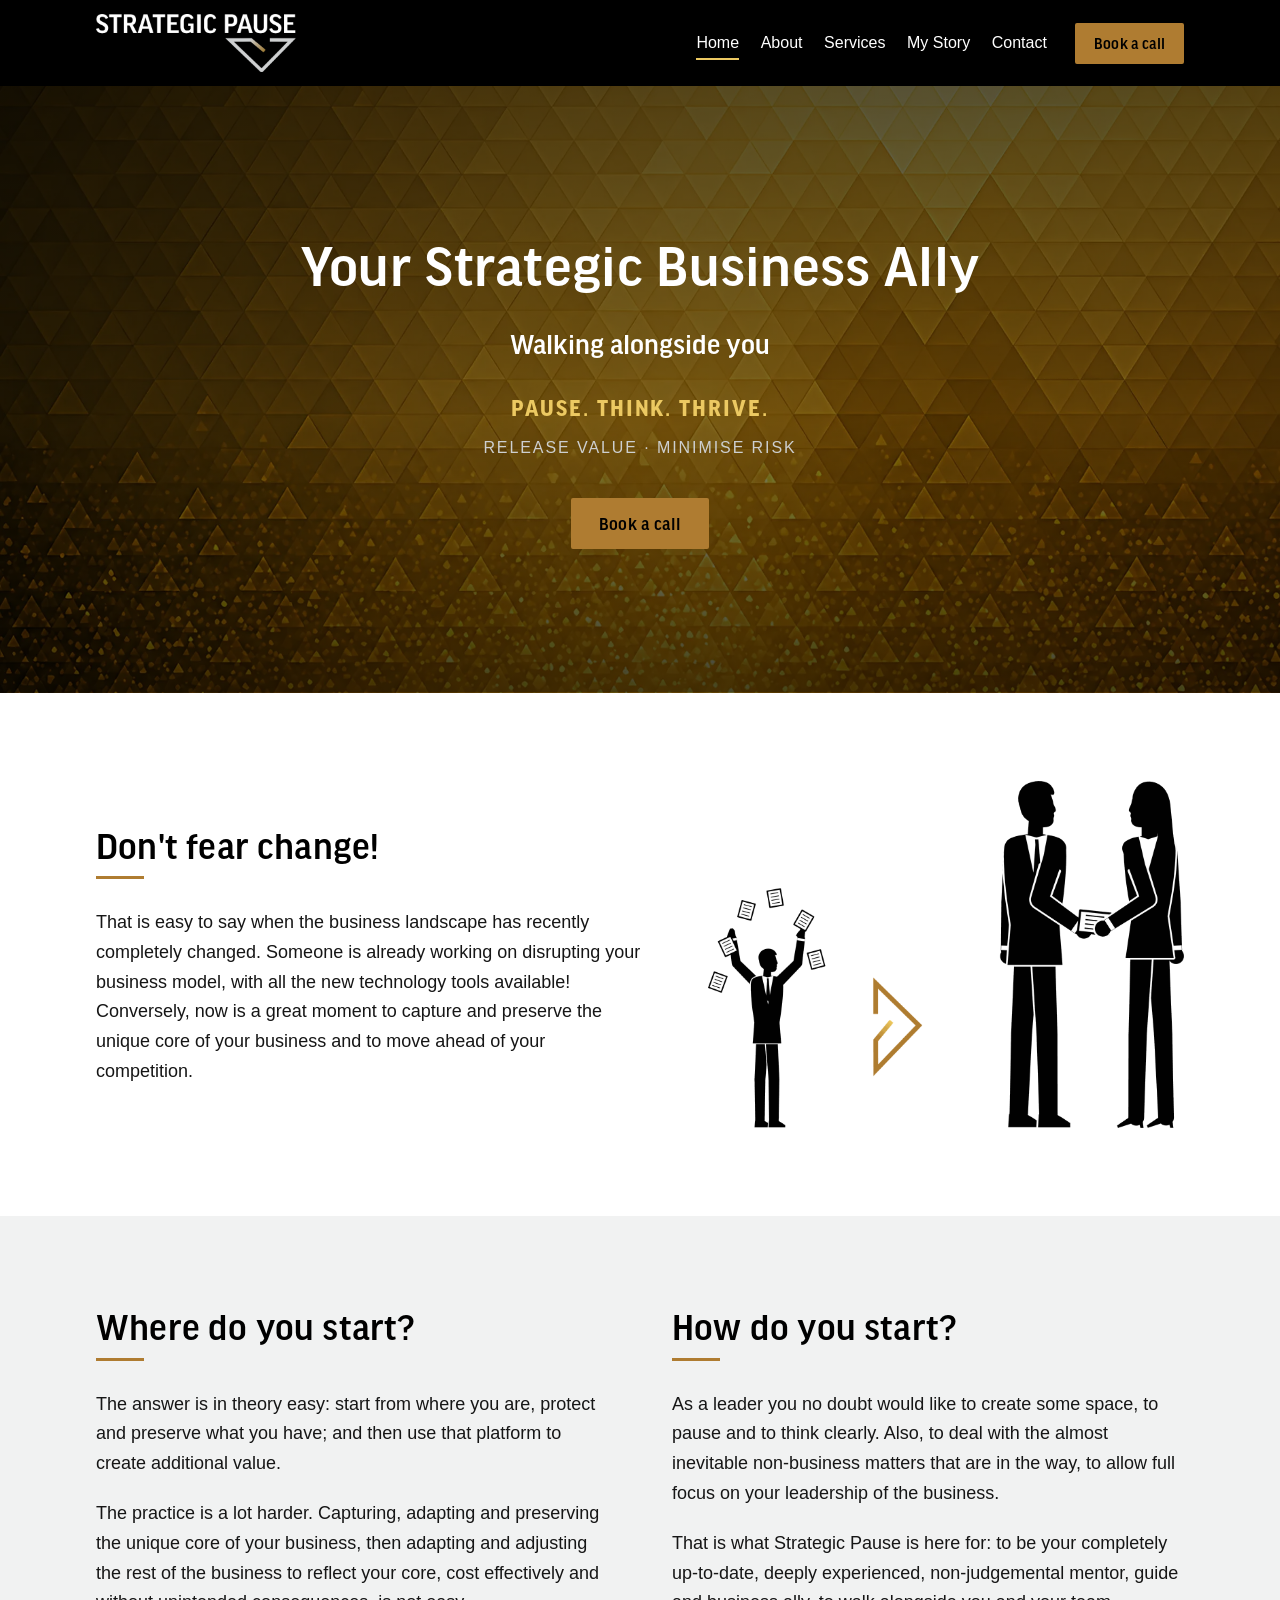
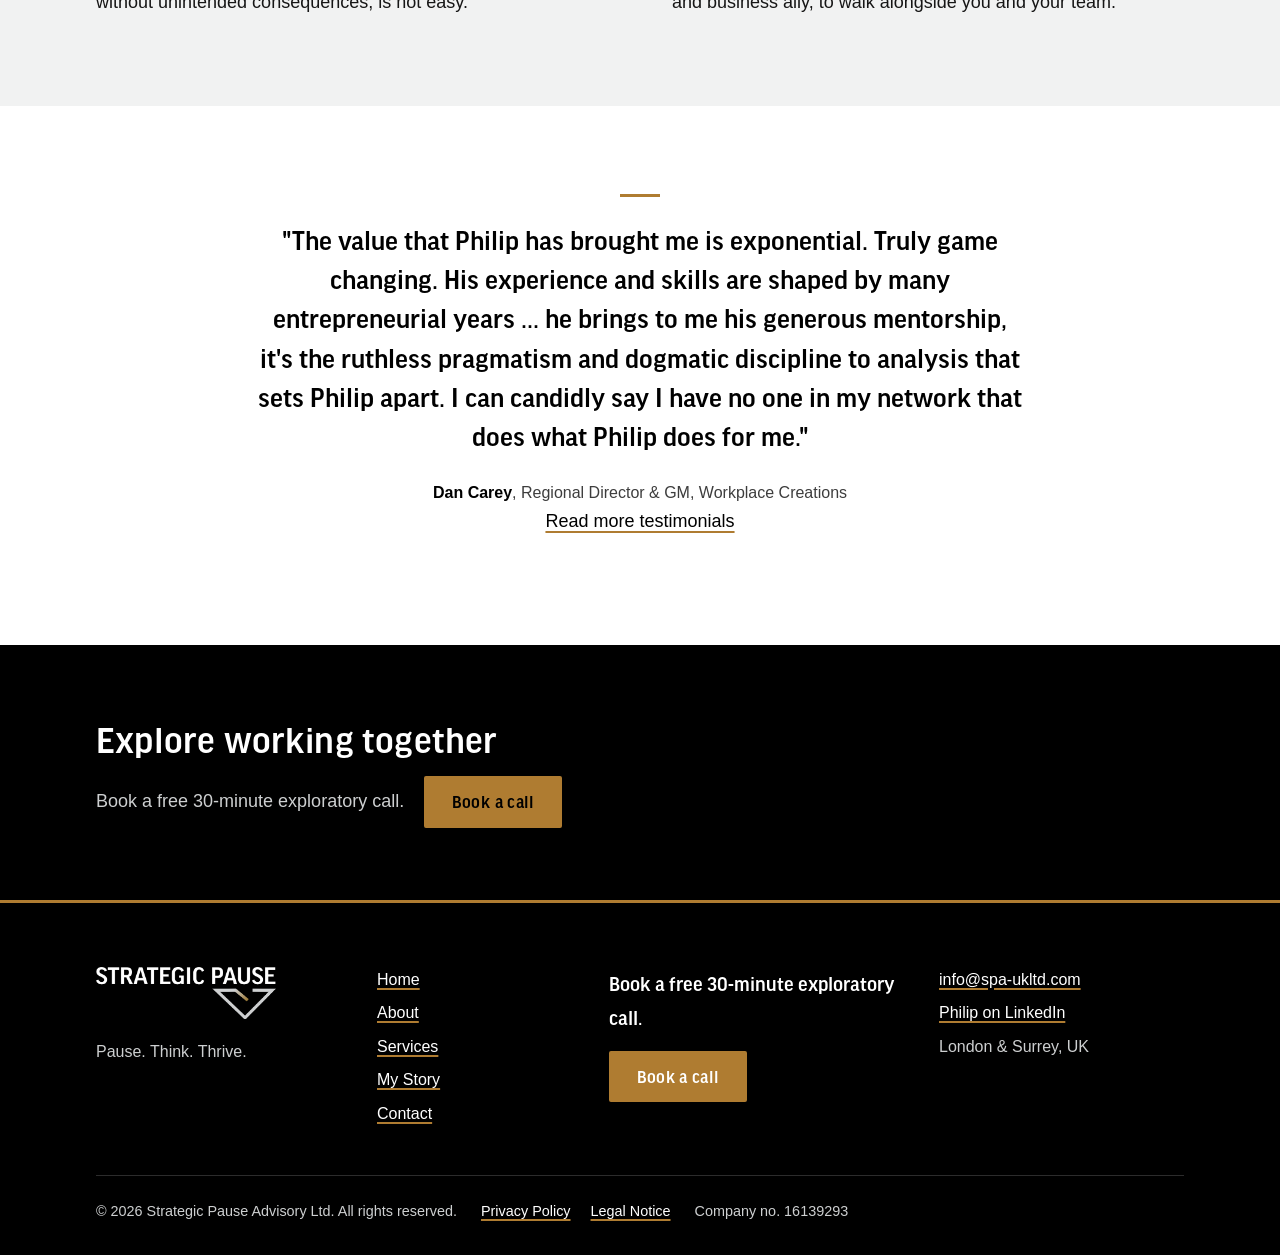
==== index.html @ 0870dadc "Build the Strategic Pause Advisory website Static HTML and CSS replacement for the Wix site, ready f" ====
<!DOCTYPE html>
<html lang="en-GB">
<head>
<meta charset="utf-8">
<meta name="viewport" content="width=device-width, initial-scale=1">
<title>Strategic Pause Advisory | Your Strategic Business Ally</title>
<meta name="description" content="Strategic Pause Advisory: a non-judgemental mentor, guide and business ally who walks alongside you and your team. Pause. Think. Thrive.">
<link rel="canonical" href="https://www.strategicpauseadvisory.com/">
<meta name="theme-color" content="#000000">
<meta property="og:type" content="website">
<meta property="og:site_name" content="Strategic Pause Advisory">
<meta property="og:locale" content="en_GB">
<meta property="og:title" content="Strategic Pause Advisory | Your Strategic Business Ally">
<meta property="og:description" content="Strategic Pause Advisory: a non-judgemental mentor, guide and business ally who walks alongside you and your team. Pause. Think. Thrive.">
<meta property="og:url" content="https://www.strategicpauseadvisory.com/">
<meta property="og:image" content="https://www.strategicpauseadvisory.com/images/og-share.jpg">
<meta property="og:image:width" content="1200">
<meta property="og:image:height" content="630">
<meta property="og:image:alt" content="Strategic Pause logo on a gold triangle background">
<meta name="twitter:card" content="summary_large_image">
<link rel="icon" href="favicon.ico" sizes="any">
<link rel="icon" type="image/png" sizes="32x32" href="favicon-32.png">
<link rel="apple-touch-icon" href="apple-touch-icon.png">
<link rel="preload" href="fonts/FFGoodHeadlineProMedium/font.woff2" as="font" type="font/woff2" crossorigin>
<link rel="stylesheet" href="fonts/fonts.css">
<link rel="stylesheet" href="css/styles.css">
<script>document.documentElement.className += " js";</script>
<script src="js/site.js" defer></script>
</head>
<body>
<a class="skip-link" href="#main">Skip to content</a>
<header class="site-header">
  <div class="wrap">
    <a class="logo-link" href="./">
      <img src="images/logo-white-gold.png" width="1200" height="350" alt="Strategic Pause: home">
    </a>
    <a class="btn btn--small" href="https://calendly.com/philip-feibusch-spa-ukltd/30min" target="_blank" rel="noopener">Book a call<span class="visually-hidden"> (opens in new tab)</span></a>
    <button class="menu-toggle" type="button" aria-expanded="false" aria-controls="site-nav">
      <span class="visually-hidden">Menu</span>
      <svg class="icon-open" viewBox="0 0 24 24" aria-hidden="true" focusable="false"><path d="M3 6h18M3 12h18M3 18h18" stroke="currentColor" stroke-width="2" fill="none"/></svg>
      <svg class="icon-close" viewBox="0 0 24 24" aria-hidden="true" focusable="false"><path d="M5 5l14 14M19 5L5 19" stroke="currentColor" stroke-width="2" fill="none"/></svg>
    </button>
    <nav class="site-nav" id="site-nav" aria-label="Main">
      <ul>
        <li><a href="./" aria-current="page">Home</a></li>
        <li><a href="about/">About</a></li>
        <li><a href="spaservices/">Services</a></li>
        <li><a href="mystory/">My Story</a></li>
        <li><a href="contact/">Contact</a></li>
      </ul>
    </nav>
  </div>
</header>
<main id="main">
<section class="hero">
  <div class="wrap">
    <h1>Your Strategic Business Ally</h1>
    <p class="lead">Walking alongside you</p>
    <p class="strapline">Pause. Think. Thrive.</p>
    <p class="support">Release Value &middot; Minimise Risk</p>
    <a class="btn" href="https://calendly.com/philip-feibusch-spa-ukltd/30min" target="_blank" rel="noopener">Book a call<span class="visually-hidden"> (opens in new tab)</span></a>
  </div>
</section>

<section class="section">
  <div class="wrap split">
    <div class="prose">
      <h2 class="rule">Don't fear change!</h2>
      <p>That is easy to say when the business landscape has recently completely changed. Someone is already working on disrupting your business model, with all the new technology tools available! Conversely, now is a great moment to capture and preserve the unique core of your business and to move ahead of your competition.</p>
    </div>
    <div class="split__media">
      <img src="images/overwhelmed-to-deal.png" width="1400" height="1020" alt="Illustration: an overwhelmed leader juggling papers, then two people shaking hands on a deal" loading="lazy" decoding="async">
    </div>
  </div>
</section>

<section class="section section--tint">
  <div class="wrap columns">
    <div class="prose">
      <h2 class="rule">Where do you start?</h2>
      <p>The answer is in theory easy: start from where you are, protect and preserve what you have; and then use that platform to create additional value.</p>
      <p>The practice is a lot harder. Capturing, adapting and preserving the unique core of your business, then adapting and adjusting the rest of the business to reflect your core, cost effectively and without unintended consequences, is not easy.</p>
    </div>
    <div class="prose">
      <h2 class="rule">How do you start?</h2>
      <p>As a leader you no doubt would like to create some space, to pause and to think clearly. Also, to deal with the almost inevitable non-business matters that are in the way, to allow full focus on your leadership of the business.</p>
      <p>That is what Strategic Pause is here for: to be your completely up-to-date, deeply experienced, non-judgemental mentor, guide and business ally, to walk alongside you and your team.</p>
    </div>
  </div>
</section>

<section class="section" aria-label="Testimonial">
  <div class="wrap">
    <figure class="home-quote">
      <blockquote>
        <p>"The value that Philip has brought me is exponential. Truly game changing. His experience and skills are shaped by many entrepreneurial years &hellip; he brings to me his generous mentorship, it's the ruthless pragmatism and dogmatic discipline to analysis that sets Philip apart. I can candidly say I have no one in my network that does what Philip does for me."</p>
      </blockquote>
      <figcaption><strong>Dan Carey</strong>, Regional Director &amp; GM, Workplace Creations</figcaption>
      <p><a href="mystory/#testimonials">Read more testimonials</a></p>
    </figure>
  </div>
</section>

<section class="cta-band">
  <div class="wrap">
    <h2>Explore working together</h2>
    <div class="cta-line">
      <p>Book a free 30-minute exploratory call.</p>
      <a class="btn" href="https://calendly.com/philip-feibusch-spa-ukltd/30min" target="_blank" rel="noopener">Book a call<span class="visually-hidden"> (opens in new tab)</span></a>
    </div>
  </div>
</section>
</main>
<footer class="site-footer">
  <div class="wrap">
    <div class="footer-grid">
      <div class="footer-logo">
        <a href="./"><img src="images/logo-white-gold.png" width="1200" height="350" alt="Strategic Pause: home"></a>
        <p>Pause. Think. Thrive.</p>
      </div>
      <nav class="footer-nav" aria-label="Footer">
        <ul>
          <li><a href="./">Home</a></li>
          <li><a href="about/">About</a></li>
          <li><a href="spaservices/">Services</a></li>
          <li><a href="mystory/">My Story</a></li>
          <li><a href="contact/">Contact</a></li>
        </ul>
      </nav>
      <div class="footer-cta">
        <p>Book a free 30-minute exploratory call.</p>
        <a class="btn" href="https://calendly.com/philip-feibusch-spa-ukltd/30min" target="_blank" rel="noopener">Book a call<span class="visually-hidden"> (opens in new tab)</span></a>
      </div>
      <div class="footer-contact">
        <ul>
          <li><a href="mailto:info@spa-ukltd.com">info@spa-ukltd.com</a></li>
          <li><a href="https://www.linkedin.com/in/philipfeibusch/" target="_blank" rel="noopener">Philip on LinkedIn<span class="visually-hidden"> (opens in new tab)</span></a></li>
          <li>London &amp; Surrey, UK</li>
        </ul>
      </div>
    </div>
    <div class="footer-bottom">
      <p>&copy; 2026 Strategic Pause Advisory Ltd. All rights reserved.</p>
      <ul>
        <li><a href="privacypolicy/">Privacy Policy</a></li>
        <li><a href="legalnotice/">Legal Notice</a></li>
      </ul>
      <p>Company no. 16139293</p>
    </div>
  </div>
</footer>
</body>
</html>
---- fonts/fonts.css ----
/**
 * @license
 * MyFonts Webfont Build ID 3867246, 2020-12-16T11:57:38-0500
 * 
 * The fonts listed in this notice are subject to the End User License
 * Agreement(s) entered into by the website owner. All other parties are 
 * explicitly restricted from using the Licensed Webfonts(s).
 * 
 * You may obtain a valid license at the URLs below.
 * 
 * Webfont: FF Good Headline Pro Bold by FontFont
 * URL: https://www.myfonts.com/collections/fontfont-foundry

 * Webfont: FF Good Headline Pro Medium by FontFont
 * URL: https://www.myfonts.com/collections/fontfont-foundry
 
 * © 2025 MyFonts Inc. */


  
@font-face {
  font-family: "FFGoodHeadlineProBold";
  src: url('FFGoodHeadlineProBold/font.woff2') format('woff2'), url('FFGoodHeadlineProBold/font.woff') format('woff');
  font-display: swap;
}
@font-face {
  font-family: "FFGoodHeadlineProMedium";
  src: url('FFGoodHeadlineProMedium/font.woff2') format('woff2'), url('FFGoodHeadlineProMedium/font.woff') format('woff');
  font-display: swap;
}
---- css/styles.css ----
/* Strategic Pause Advisory: shared stylesheet
   Brand colours and fonts follow brand/SPA Brand Guidelines (see CLAUDE.md). */

/* ---------- Tokens ---------- */
:root {
  --black: #000000;          /* True Black */
  --grey: #CDCFD0;           /* Steel Grey */
  --gold: #AF7C31;           /* Pure Gold */
  --gold-deep: #9E7B3A;      /* Deep Gold */
  --butter: #ECC962;         /* Butter Yellow */
  --white: #FFFFFF;          /* Powder White */
  --grey-pale: #F1F2F2;      /* light tint of Steel Grey for section bands */
  --text: #161616;
  --text-soft: #3d3d3d;

  --font-head: "FFGoodHeadlineProMedium", "Avenir Next", Avenir, "Segoe UI", sans-serif;
  --font-head-bold: "FFGoodHeadlineProBold", "Avenir Next", Avenir, "Segoe UI", sans-serif;
  --font-body: "Avenir Next", Avenir, "Segoe UI", Roboto, "Helvetica Neue", Arial, sans-serif;

  --gutter: clamp(1rem, 4vw, 2rem);
  --wrap: 72rem;
  --measure: 40rem;
  --section-space: clamp(3rem, 8vw, 5.5rem);
  --header-h: 5.25rem;
}

/* ---------- Base ---------- */
*, *::before, *::after { box-sizing: border-box; }

html {
  -webkit-text-size-adjust: 100%;
  text-size-adjust: 100%;
  scroll-padding-top: calc(var(--header-h) + 1rem);
}

body {
  margin: 0;
  background: var(--white);
  color: var(--text);
  font-family: var(--font-body);
  font-size: 1.125rem;
  line-height: 1.65;
  font-weight: 400;
}

img { max-width: 100%; height: auto; display: block; }

h1, h2, h3, h4 {
  font-family: var(--font-head);
  font-weight: normal;
  color: var(--black);
  line-height: 1.15;
  margin: 0 0 0.75em;
  letter-spacing: 0.005em;
}
h1 { font-size: clamp(2.25rem, 6vw, 3.75rem); }
h2 { font-size: clamp(1.75rem, 3.6vw, 2.4rem); }
h3 { font-size: clamp(1.25rem, 2.4vw, 1.5rem); }
h4 { font-size: 1.25rem; }
h3.subhead { font-size: clamp(1.4rem, 2.8vw, 1.8rem); margin-top: 2.5rem; }
.prose > h3.subhead:first-child { margin-top: 0; }

/* short gold rule under section headings */
.rule::after {
  content: "";
  display: block;
  width: 3rem;
  height: 3px;
  margin-top: 0.6rem;
  background: var(--gold);
}

p, ul, ol, blockquote { margin: 0 0 1.15em; }
strong, b { font-weight: 700; }

a {
  color: var(--black);
  text-decoration: underline;
  text-decoration-color: var(--gold);
  text-decoration-thickness: 2px;
  text-underline-offset: 0.2em;
}
a:hover { text-decoration-color: var(--black); }

:focus-visible {
  outline: 3px solid var(--black);
  outline-offset: 3px;
  box-shadow: 0 0 0 6px var(--butter);
  border-radius: 2px;
}
.on-dark :focus-visible,
.site-header :focus-visible,
.site-footer :focus-visible,
.hero :focus-visible,
.page-banner :focus-visible {
  outline-color: var(--butter);
  box-shadow: none;
}

.visually-hidden {
  position: absolute !important;
  width: 1px; height: 1px;
  padding: 0; margin: -1px;
  overflow: hidden; clip: rect(0 0 0 0);
  white-space: nowrap; border: 0;
}

.skip-link {
  position: absolute;
  left: 1rem; top: -4rem;
  z-index: 100;
  background: var(--butter);
  color: var(--black);
  padding: 0.6rem 1rem;
  font-weight: 700;
  text-decoration: none;
}
.skip-link:focus { top: 1rem; }

.wrap {
  width: 100%;
  max-width: var(--wrap);
  margin-inline: auto;
  padding-inline: var(--gutter);
}

/* ---------- Buttons ---------- */
.btn {
  display: inline-block;
  background: var(--gold);
  color: var(--black);              /* black on Pure Gold: 5.75:1 */
  font-family: var(--font-head);
  font-size: 1.125rem;
  line-height: 1.2;
  letter-spacing: 0.02em;
  padding: 0.8rem 1.6rem;
  border: 2px solid var(--gold);
  border-radius: 2px;
  text-decoration: none;
  transition: background-color .15s ease, border-color .15s ease;
}
.btn:hover { background: var(--butter); border-color: var(--butter); color: var(--black); }
.btn--small { font-size: 1rem; padding: 0.55rem 1.05rem; }

.cta-line { display: flex; flex-wrap: wrap; align-items: center; gap: 0.75rem 1.25rem; }
.cta-line p { margin: 0; }

/* ---------- Header ---------- */
.site-header {
  position: sticky;
  top: 0;
  z-index: 50;
  background: var(--black);
  color: var(--white);
}
.site-header .wrap {
  display: flex;
  align-items: center;
  gap: 1rem;
  min-height: var(--header-h);
  padding-block: 0.875rem;   /* clear space around the logo (about half a letter height) */
}
.logo-link { display: block; flex: 0 0 auto; margin-right: auto; }
.site-nav { order: 1; }
.site-header .btn { order: 2; margin-left: 0.75rem; }
.menu-toggle { order: 3; }
.logo-link img { width: 200px; height: auto; }

.site-nav ul {
  list-style: none;
  margin: 0;
  padding: 0;
  display: flex;
  gap: 0.25rem 1.35rem;
}
.site-nav a {
  color: var(--white);
  text-decoration: none;
  font-size: 1rem;
  padding-block: 0.4rem;
  border-bottom: 2px solid transparent;
}
.site-nav a:hover { border-bottom-color: var(--gold); }
.site-nav a[aria-current="page"] { border-bottom-color: var(--butter); }

.menu-toggle {
  display: none;
  align-items: center;
  justify-content: center;
  width: 2.75rem;
  height: 2.75rem;
  padding: 0;
  background: transparent;
  color: var(--white);
  border: 1px solid #555;
  border-radius: 2px;
  cursor: pointer;
}
.menu-toggle svg { width: 1.4rem; height: 1.4rem; }
.menu-toggle .icon-close { display: none; }
.menu-toggle[aria-expanded="true"] .icon-open { display: none; }
.menu-toggle[aria-expanded="true"] .icon-close { display: block; }

@media (max-width: 860px) {
  :root { --header-h: 4.5rem; }
  .logo-link img { width: 150px; }
  .site-header .btn { font-size: 0.95rem; padding: 0.5rem 0.85rem; }
  .js .menu-toggle { display: inline-flex; }

  /* without JavaScript the menu simply wraps below the logo */
  .site-header .wrap { flex-wrap: wrap; }
  .site-header .btn { order: 1; margin-left: 0; }
  .menu-toggle { order: 2; }
  .site-nav { order: 3; width: 100%; }
  .site-nav ul { flex-wrap: wrap; }

  .js .site-nav { display: none; }
  .js .site-nav.is-open { display: block; }
  .js .site-nav ul {
    flex-direction: column;
    gap: 0;
    padding-block: 0.5rem 1rem;
    border-top: 1px solid #333;
  }
  .js .site-nav a {
    display: block;
    padding: 0.8rem 0;
    font-size: 1.125rem;
    border-bottom: 1px solid #222;
  }
  .js .site-nav a[aria-current="page"] { color: var(--butter); border-bottom-color: #222; }
}

/* ---------- Home hero ---------- */
.hero {
  position: relative;
  color: var(--white);
  background-color: #2a1f0c;
  background-image:
    linear-gradient(180deg, rgba(0,0,0,.66) 0%, rgba(0,0,0,.5) 55%, rgba(0,0,0,.72) 100%),
    url("../images/hero-gold.webp");
  background-size: cover;
  background-position: center;
  text-align: center;
  padding-block: clamp(5rem, 16vh, 9rem);
}
.hero h1 { color: var(--white); margin-bottom: 0.35em; }
.hero .lead {
  font-family: var(--font-head);
  font-size: clamp(1.35rem, 3vw, 1.8rem);
  margin-bottom: 1.25rem;
}
.strapline {
  font-family: var(--font-head-bold);
  color: var(--butter);
  font-size: clamp(1.2rem, 2.6vw, 1.5rem);
  letter-spacing: 0.08em;
  text-transform: uppercase;
  margin-bottom: 0.5rem;
}
.hero .support {
  font-size: 1rem;
  letter-spacing: 0.12em;
  text-transform: uppercase;
  color: var(--grey);
  margin-bottom: 2.25rem;
}

/* ---------- Inner page banner ---------- */
.page-banner {
  color: var(--white);
  background-color: #2a1f0c;
  background-image:
    linear-gradient(90deg, rgba(0,0,0,.86) 0%, rgba(0,0,0,.7) 60%, rgba(0,0,0,.55) 100%),
    url("../images/hero-gold.webp");
  background-size: cover;
  background-position: center 40%;
  padding-block: clamp(2.75rem, 7vw, 4.5rem);
}
.page-banner h1 { color: var(--white); margin-bottom: 0.3em; }
.page-banner .strapline { margin: 0; font-size: clamp(1rem, 2vw, 1.2rem); }

/* ---------- Sections ---------- */
.section { padding-block: var(--section-space); }
.section--tint { background: var(--grey-pale); }
.section--dark { background: var(--black); color: var(--white); }
.section--dark h2 { color: var(--white); }
.section:not(.section--tint):not(.section--dark) + .section:not(.section--tint):not(.section--dark) { padding-top: 0; }

.prose { max-width: var(--measure); }
.prose > :last-child { margin-bottom: 0; }

/* text + image, side by side on wide screens */
.split {
  display: grid;
  gap: clamp(2rem, 5vw, 4rem);
  align-items: center;
}
.split > * { min-width: 0; }
.split__media img { margin-inline: auto; }
@media (min-width: 860px) {
  .split { grid-template-columns: 1.15fr 1fr; }
  .split--media-first { grid-template-columns: 1fr 1.15fr; }
  .split--media-first .split__media { order: -1; }
  .split--top { align-items: start; }
}

.columns { display: grid; gap: 2.5rem clamp(2rem, 5vw, 4rem); }
@media (min-width: 860px) { .columns { grid-template-columns: 1fr 1fr; } }

.figure-wide { margin: 2rem 0; }
.figure-wide img { width: 100%; max-width: 52rem; }

/* ---------- Lists with brand triangles ---------- */
.tri-list { list-style: none; padding: 0; }
.tri-list li { position: relative; padding-left: 1.75rem; margin-bottom: 0.55rem; }
.tri-list li::before {
  content: "";
  position: absolute;
  left: 0; top: 0.55em;
  width: 0; height: 0;
  border-left: 0.5rem solid transparent;
  border-right: 0.5rem solid transparent;
  border-top: 0.6rem solid var(--gold);
}

/* ---------- Quotes and testimonials ---------- */
.pull-quote {
  margin: 2rem 0;
  padding: 0.25rem 0 0.25rem 1.5rem;
  border-left: 4px solid var(--gold);
  font-family: var(--font-head);
  font-size: clamp(1.3rem, 2.6vw, 1.6rem);
  line-height: 1.35;
  color: var(--black);
}
.pull-quote p { margin: 0; }
.pull-quote cite {
  display: block;
  margin-top: 0.75rem;
  font-family: var(--font-body);
  font-size: 1rem;
  font-style: normal;
  color: var(--text-soft);
}

.testimonials {
  list-style: none;
  padding: 0;
  margin: 0;
  display: grid;
  gap: 1.5rem;
}
@media (min-width: 860px) { .testimonials { grid-template-columns: 1fr 1fr; } }
.testimonial {
  margin: 0;
  background: var(--white);
  border-top: 4px solid var(--gold);
  padding: 1.75rem 1.75rem 1.5rem;
  box-shadow: 0 1px 3px rgba(0,0,0,.08);
  display: flex;
  flex-direction: column;
}
.testimonial blockquote { margin: 0 0 1.25rem; font-size: 1.0625rem; }
.testimonial blockquote p { margin: 0; }
.testimonial figcaption { margin-top: auto; font-size: 0.95rem; color: var(--text-soft); }
.testimonial figcaption strong { display: block; color: var(--black); font-size: 1.0625rem; }

.home-quote {
  max-width: 48rem;
  margin: 0 auto;
  text-align: center;
}
.home-quote blockquote {
  margin: 0 0 1.5rem;
  font-family: var(--font-head);
  font-size: clamp(1.3rem, 2.8vw, 1.75rem);
  line-height: 1.4;
  color: var(--black);
}
.home-quote blockquote::before {
  content: "";
  display: block;
  width: 2.5rem; height: 3px;
  margin: 0 auto 1.5rem;
  background: var(--gold);
}
.home-quote blockquote p { margin: 0; }
.home-quote figcaption { font-size: 1rem; color: var(--text-soft); }
.home-quote figcaption strong { color: var(--black); }

/* ---------- My Story portrait ---------- */
.portrait img { width: min(100%, 20rem); margin-inline: auto; }
@media (min-width: 860px) {
  .story { grid-template-columns: 1.6fr 1fr; align-items: start; }
  .portrait { position: sticky; top: calc(var(--header-h) + 2rem); }
}

/* ---------- Videos (click to load youtube-nocookie) ---------- */
.video-grid {
  display: grid;
  gap: 2rem;
  grid-template-columns: repeat(auto-fit, minmax(min(100%, 18rem), 1fr));
  margin-top: 2rem;
}
.video-card h4 { font-size: 1.25rem; margin: 0.9rem 0 0.35rem; }
.video-card .label {
  display: block;
  font-family: var(--font-body);
  font-size: 0.85rem;
  letter-spacing: 0.1em;
  text-transform: uppercase;
  color: var(--text-soft);
  margin-bottom: 0.2rem;
}
.video-card p { margin: 0.3rem 0 0; font-size: 1rem; }

.video {
  position: relative;
  aspect-ratio: 16 / 9;
  background: var(--black);
  overflow: hidden;
}
.video > a, .video iframe {
  position: absolute;
  inset: 0;
  width: 100%;
  height: 100%;
  border: 0;
}
.video > a { display: block; }
.video img { width: 100%; height: 100%; object-fit: cover; transition: opacity .2s ease; }
.video > a:hover img { opacity: 0.85; }
.play {
  position: absolute;
  left: 50%; top: 50%;
  width: 4.25rem; height: 4.25rem;
  transform: translate(-50%, -50%);
  border-radius: 50%;
  background: rgba(0,0,0,.72);
  border: 2px solid var(--butter);
  display: flex;
  align-items: center;
  justify-content: center;
  pointer-events: none;
}
.play svg { width: 1.6rem; height: 1.6rem; margin-left: 0.25rem; fill: var(--butter); }
.video > a:hover .play, .video > a:focus-visible .play { background: var(--gold); border-color: var(--gold); }
.video > a:hover .play svg, .video > a:focus-visible .play svg { fill: var(--black); }
.video > a:focus-visible { outline-offset: -4px; outline-color: var(--butter); box-shadow: none; }

.video-small { max-width: 22rem; margin-top: 1rem; }
.video-small .play { width: 3.25rem; height: 3.25rem; }

.resource-list { list-style: none; padding: 0; margin: 0; }
.resource-list li { margin-bottom: 0.6rem; }
.tag {
  display: inline-block;
  font-size: 0.8rem;
  letter-spacing: 0.1em;
  text-transform: uppercase;
  color: var(--text-soft);
  margin-right: 0.5rem;
}

/* ---------- CTA band ---------- */
.cta-band { background: var(--black); color: var(--white); padding-block: clamp(3rem, 7vw, 4.5rem); }
.cta-band h2 { color: var(--white); margin-bottom: 0.4em; }
.cta-band p { color: var(--grey); }
.cta-band .cta-text { color: var(--white); font-family: var(--font-head); font-size: clamp(1.4rem, 3vw, 1.9rem); line-height: 1.25; }

/* ---------- Contact ---------- */
.contact-details { list-style: none; padding: 0; margin: 1.5rem 0 0; }
.contact-details li { margin-bottom: 0.4rem; }

/* ---------- Legal pages ---------- */
.legal h2 { font-size: clamp(1.35rem, 2.6vw, 1.65rem); margin-top: 2.25rem; }
.legal .updated { color: var(--text-soft); }

/* ---------- Footer ---------- */
.site-footer {
  background: var(--black);
  color: var(--grey);
  font-size: 1rem;
  padding-block: clamp(3rem, 6vw, 4rem) 2rem;
  border-top: 3px solid var(--gold);
}
.site-footer a { color: var(--white); }
.footer-grid { display: grid; gap: 2.25rem; }
.footer-nav ul { list-style: none; padding: 0; margin: 0; }
.footer-nav li { margin-bottom: 0.45rem; }
@media (min-width: 600px) { .footer-grid { grid-template-columns: 1fr 1fr; } }
@media (min-width: 1000px) { .footer-grid { grid-template-columns: 1fr 0.8fr 1.2fr 1fr; align-items: start; } }
.footer-logo img { width: 180px; }
.footer-logo p { margin: 1.25rem 0 0; }
.footer-cta p { color: var(--white); font-family: var(--font-head); font-size: 1.3rem; margin-bottom: 1rem; }
.footer-contact ul { list-style: none; padding: 0; margin: 0; }
.footer-contact li { margin-bottom: 0.45rem; }
.footer-bottom {
  margin-top: 2.5rem;
  padding-top: 1.5rem;
  border-top: 1px solid #2c2c2c;
  display: flex;
  flex-wrap: wrap;
  gap: 0.5rem 1.5rem;
  font-size: 0.9rem;
}
.footer-bottom p { margin: 0; }
.footer-bottom ul { list-style: none; padding: 0; margin: 0; display: flex; gap: 1.25rem; }

/* ---------- 404 ---------- */
.not-found { text-align: center; padding-block: clamp(4rem, 12vw, 8rem); }
.not-found img { width: 64px; margin: 0 auto 1.5rem; }
.not-found .prose { margin-inline: auto; }

@media (prefers-reduced-motion: reduce) {
  * { transition: none !important; }
}
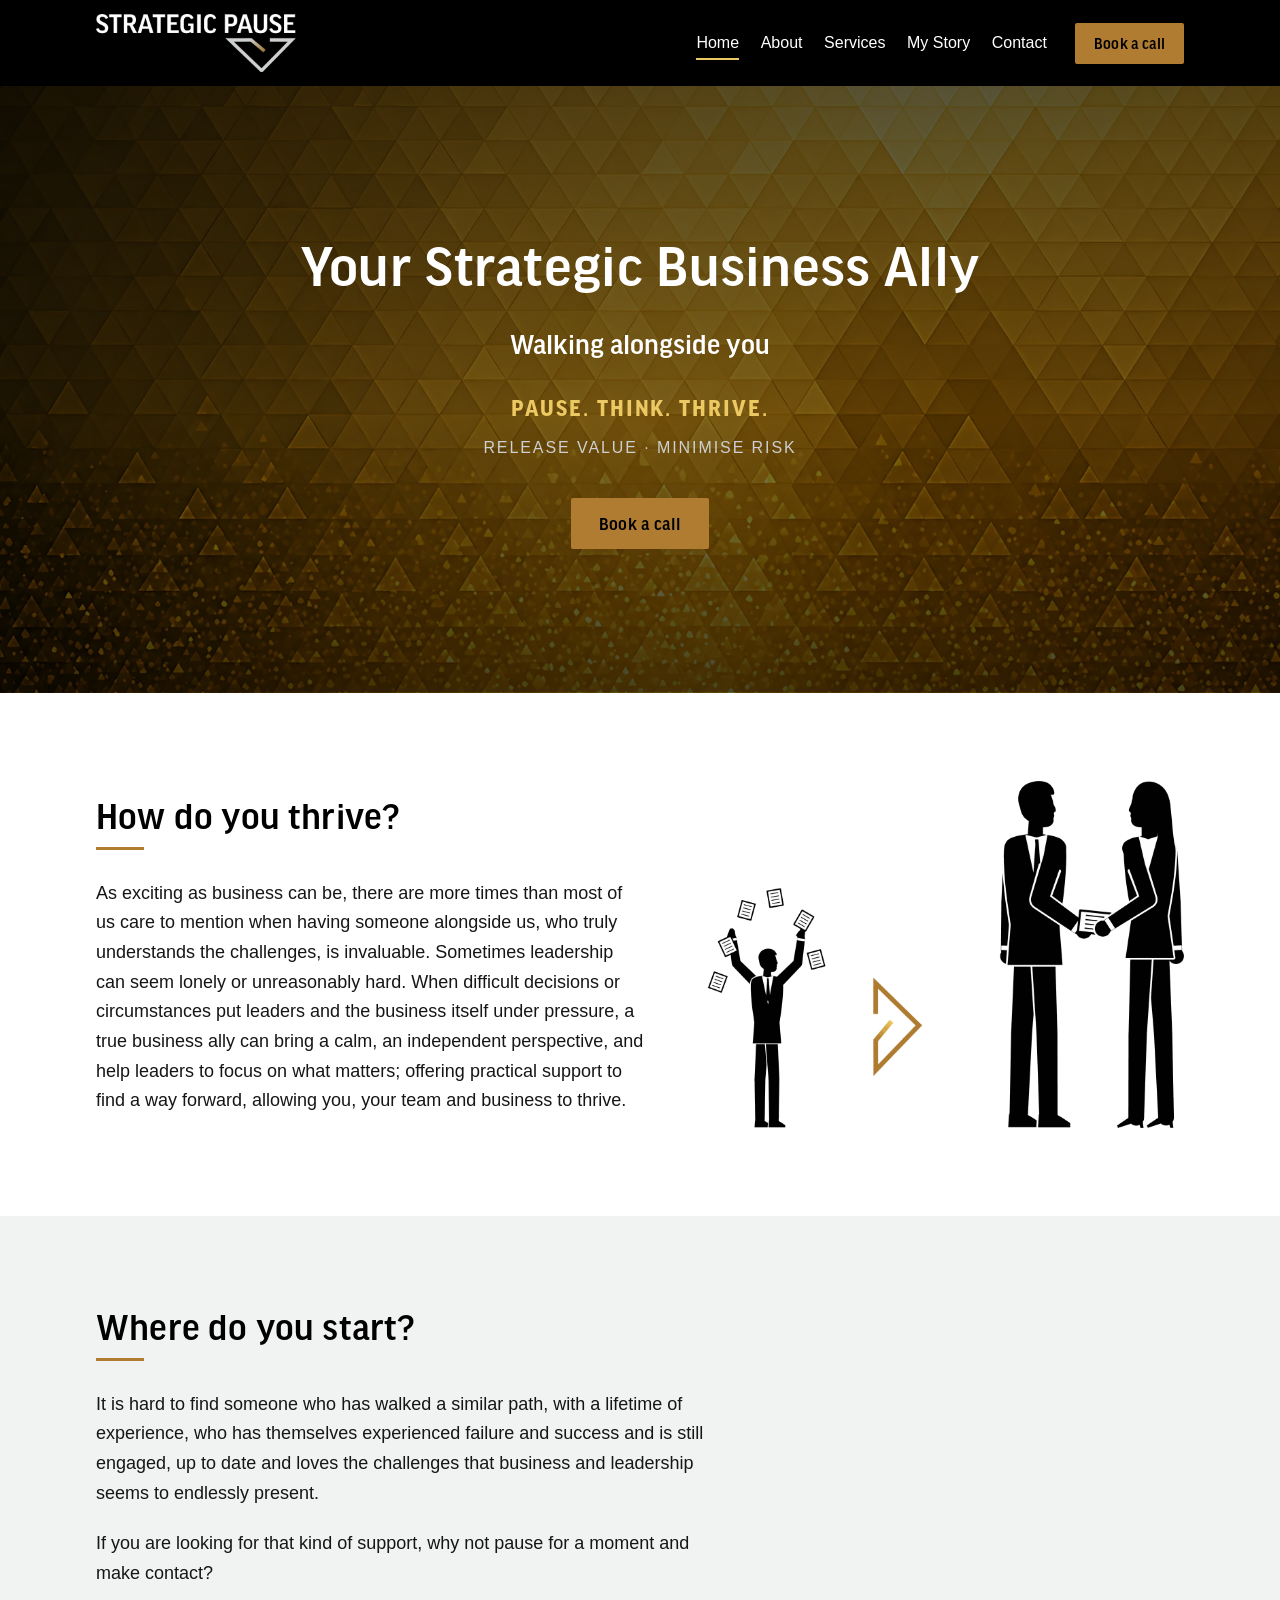
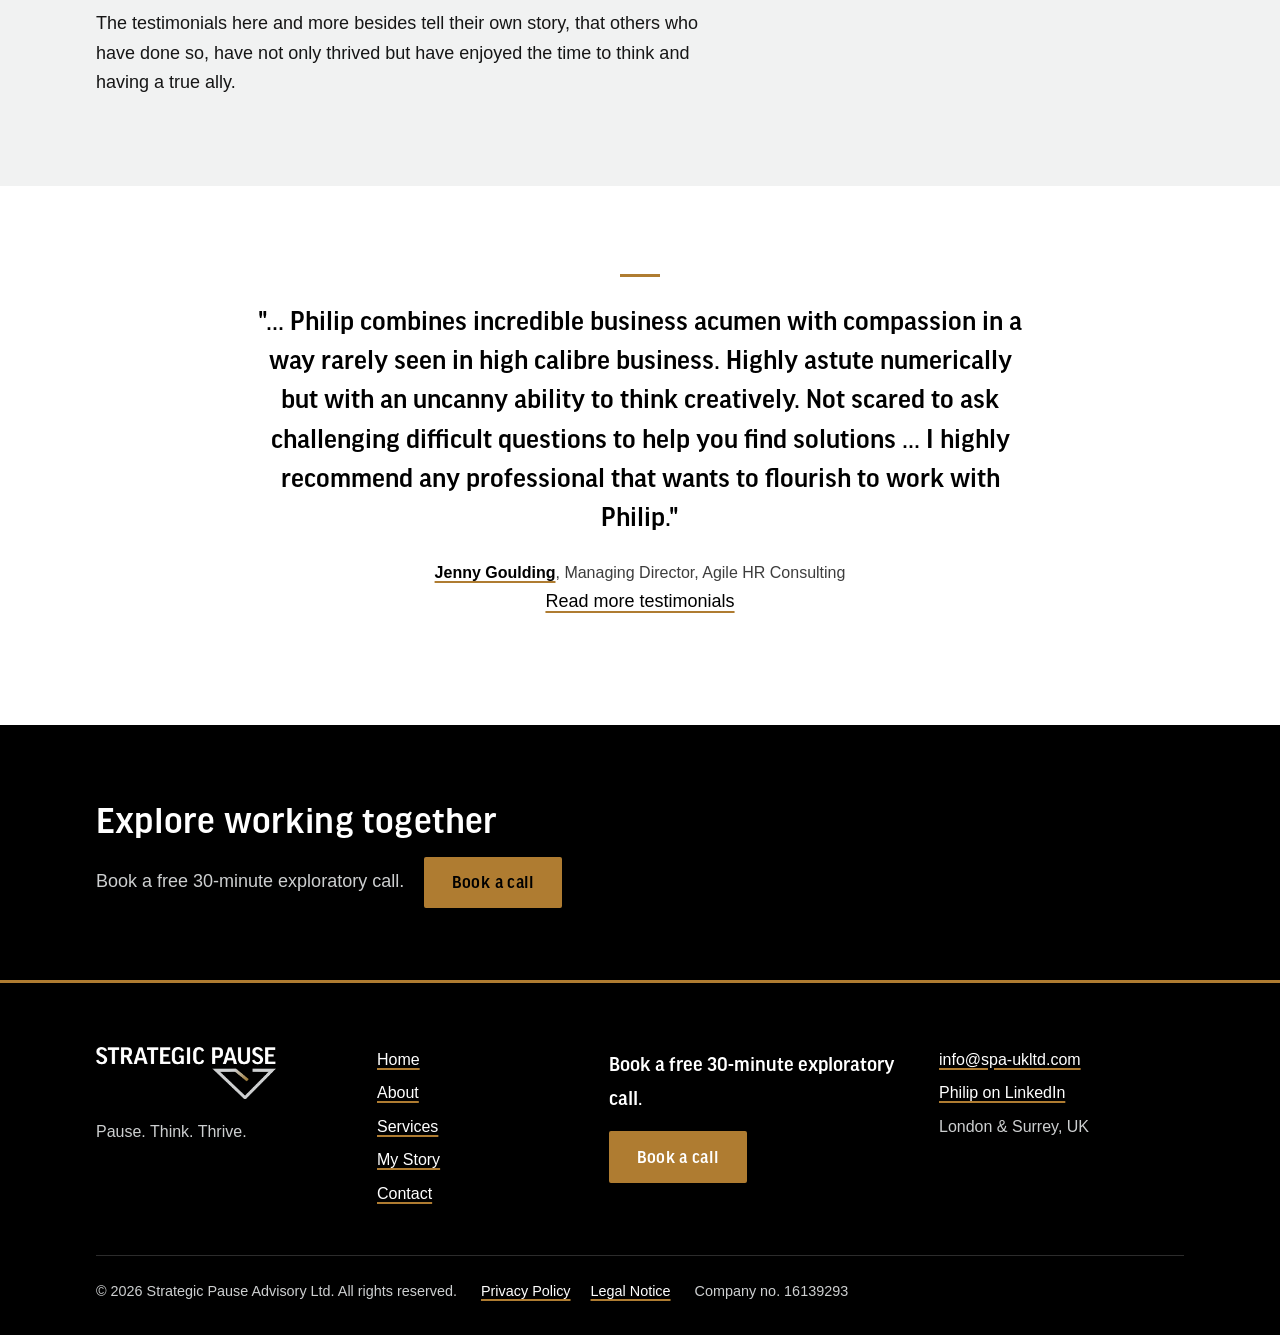
==== commit 08bc87dc: "Update home page text and testimonials - My Story: add a new first testimonial (Partner, professiona" ====
--- a/index.html
+++ b/index.html
@@ -3,21 +3,26 @@
 <head>
 <meta charset="utf-8">
 <meta name="viewport" content="width=device-width, initial-scale=1">
-<title>Strategic Pause Advisory | Your Strategic Business Ally</title>
-<meta name="description" content="Strategic Pause Advisory: a non-judgemental mentor, guide and business ally who walks alongside you and your team. Pause. Think. Thrive.">
+<title>Strategic Pause Advisory | Business Mentor, London &amp; Surrey</title>
+<meta name="description" content="Your strategic business ally: a business mentor and board adviser who brings calm, an independent perspective and practical support. London and Surrey.">
 <link rel="canonical" href="https://www.strategicpauseadvisory.com/">
 <meta name="theme-color" content="#000000">
 <meta property="og:type" content="website">
 <meta property="og:site_name" content="Strategic Pause Advisory">
 <meta property="og:locale" content="en_GB">
-<meta property="og:title" content="Strategic Pause Advisory | Your Strategic Business Ally">
-<meta property="og:description" content="Strategic Pause Advisory: a non-judgemental mentor, guide and business ally who walks alongside you and your team. Pause. Think. Thrive.">
+<meta property="og:title" content="Strategic Pause Advisory | Business Mentor, London &amp; Surrey">
+<meta property="og:description" content="Your strategic business ally: a business mentor and board adviser who brings calm, an independent perspective and practical support. London and Surrey.">
 <meta property="og:url" content="https://www.strategicpauseadvisory.com/">
 <meta property="og:image" content="https://www.strategicpauseadvisory.com/images/og-share.jpg">
 <meta property="og:image:width" content="1200">
 <meta property="og:image:height" content="630">
 <meta property="og:image:alt" content="Strategic Pause logo on a gold triangle background">
+<meta property="og:image:type" content="image/jpeg">
 <meta name="twitter:card" content="summary_large_image">
+<meta name="twitter:title" content="Strategic Pause Advisory | Business Mentor, London &amp; Surrey">
+<meta name="twitter:description" content="Your strategic business ally: a business mentor and board adviser who brings calm, an independent perspective and practical support. London and Surrey.">
+<meta name="twitter:image" content="https://www.strategicpauseadvisory.com/images/og-share.jpg">
+<meta name="twitter:image:alt" content="Strategic Pause logo on a gold triangle background">
 <link rel="icon" href="favicon.ico" sizes="any">
 <link rel="icon" type="image/png" sizes="32x32" href="favicon-32.png">
 <link rel="apple-touch-icon" href="apple-touch-icon.png">
@@ -26,6 +31,43 @@
 <link rel="stylesheet" href="css/styles.css">
 <script>document.documentElement.className += " js";</script>
 <script src="js/site.js" defer></script>
+<script type="application/ld+json">
+{
+  "@context": "https://schema.org",
+  "@graph": [
+    {
+      "@type": "ProfessionalService",
+      "@id": "https://www.strategicpauseadvisory.com/#organization",
+      "name": "Strategic Pause Advisory Ltd",
+      "alternateName": "Strategic Pause Advisory",
+      "url": "https://www.strategicpauseadvisory.com/",
+      "logo": "https://www.strategicpauseadvisory.com/images/logo-black.png",
+      "image": "https://www.strategicpauseadvisory.com/images/og-share.jpg",
+      "description": "Your strategic business ally: up-to-date, non-judgemental mentorship, support and guidance for you and your team, as a fractional mentor or board adviser.",
+      "slogan": "Pause. Think. Thrive.",
+      "email": "info@spa-ukltd.com",
+      "areaServed": [
+        {
+          "@type": "City",
+          "name": "London"
+        },
+        {
+          "@type": "AdministrativeArea",
+          "name": "Surrey"
+        }
+      ],
+      "founder": {
+        "@type": "Person",
+        "@id": "https://www.strategicpauseadvisory.com/mystory/#philip-feibusch",
+        "name": "Philip Feibusch",
+        "sameAs": [
+          "https://www.linkedin.com/in/philipfeibusch/"
+        ]
+      }
+    }
+  ]
+}
+</script>
 </head>
 <body>
 <a class="skip-link" href="#main">Skip to content</a>
@@ -65,8 +107,8 @@
 <section class="section">
   <div class="wrap split">
     <div class="prose">
-      <h2 class="rule">Don't fear change!</h2>
-      <p>That is easy to say when the business landscape has recently completely changed. Someone is already working on disrupting your business model, with all the new technology tools available! Conversely, now is a great moment to capture and preserve the unique core of your business and to move ahead of your competition.</p>
+      <h2 class="rule">How do you thrive?</h2>
+      <p>As exciting as business can be, there are more times than most of us care to mention when having someone alongside us, who truly understands the challenges, is invaluable. Sometimes leadership can seem lonely or unreasonably hard. When difficult decisions or circumstances put leaders and the business itself under pressure, a true business ally can bring a calm, an independent perspective, and help leaders to focus on what matters; offering practical support to find a way forward, allowing you, your team and business to thrive.</p>
     </div>
     <div class="split__media">
       <img src="images/overwhelmed-to-deal.png" width="1400" height="1020" alt="Illustration: an overwhelmed leader juggling papers, then two people shaking hands on a deal" loading="lazy" decoding="async">
@@ -75,16 +117,12 @@
 </section>
 
 <section class="section section--tint">
-  <div class="wrap columns">
+  <div class="wrap">
     <div class="prose">
       <h2 class="rule">Where do you start?</h2>
-      <p>The answer is in theory easy: start from where you are, protect and preserve what you have; and then use that platform to create additional value.</p>
-      <p>The practice is a lot harder. Capturing, adapting and preserving the unique core of your business, then adapting and adjusting the rest of the business to reflect your core, cost effectively and without unintended consequences, is not easy.</p>
-    </div>
-    <div class="prose">
-      <h2 class="rule">How do you start?</h2>
-      <p>As a leader you no doubt would like to create some space, to pause and to think clearly. Also, to deal with the almost inevitable non-business matters that are in the way, to allow full focus on your leadership of the business.</p>
-      <p>That is what Strategic Pause is here for: to be your completely up-to-date, deeply experienced, non-judgemental mentor, guide and business ally, to walk alongside you and your team.</p>
+      <p>It is hard to find someone who has walked a similar path, with a lifetime of experience, who has themselves experienced failure and success and is still engaged, up to date and loves the challenges that business and leadership seems to endlessly present.</p>
+      <p>If you are looking for that kind of support, why not pause for a moment and make contact?</p>
+      <p>The testimonials here and more besides tell their own story, that others who have done so, have not only thrived but have enjoyed the time to think and having a true ally.</p>
     </div>
   </div>
 </section>
@@ -93,9 +131,9 @@
   <div class="wrap">
     <figure class="home-quote">
       <blockquote>
-        <p>"The value that Philip has brought me is exponential. Truly game changing. His experience and skills are shaped by many entrepreneurial years &hellip; he brings to me his generous mentorship, it's the ruthless pragmatism and dogmatic discipline to analysis that sets Philip apart. I can candidly say I have no one in my network that does what Philip does for me."</p>
+        <p>"&hellip; Philip combines incredible business acumen with compassion in a way rarely seen in high calibre business. Highly astute numerically but with an uncanny ability to think creatively. Not scared to ask challenging difficult questions to help you find solutions &hellip; I highly recommend any professional that wants to flourish to work with Philip."</p>
       </blockquote>
-      <figcaption><strong>Dan Carey</strong>, Regional Director &amp; GM, Workplace Creations</figcaption>
+      <figcaption><strong><a href="https://www.linkedin.com/in/agilehrconsulting" target="_blank" rel="noopener">Jenny Goulding<span class="visually-hidden"> (opens in new tab)</span></a></strong>, Managing Director, Agile HR Consulting</figcaption>
       <p><a href="mystory/#testimonials">Read more testimonials</a></p>
     </figure>
   </div>
--- a/css/styles.css
+++ b/css/styles.css
@@ -363,6 +363,8 @@
 }
 .testimonial blockquote { margin: 0 0 1.25rem; font-size: 1.0625rem; }
 .testimonial blockquote p { margin: 0; }
+.testimonial blockquote p + p { margin-top: 1em; }
+.testimonials__wide { grid-column: 1 / -1; }
 .testimonial figcaption { margin-top: auto; font-size: 0.95rem; color: var(--text-soft); }
 .testimonial figcaption strong { display: block; color: var(--black); font-size: 1.0625rem; }
 
